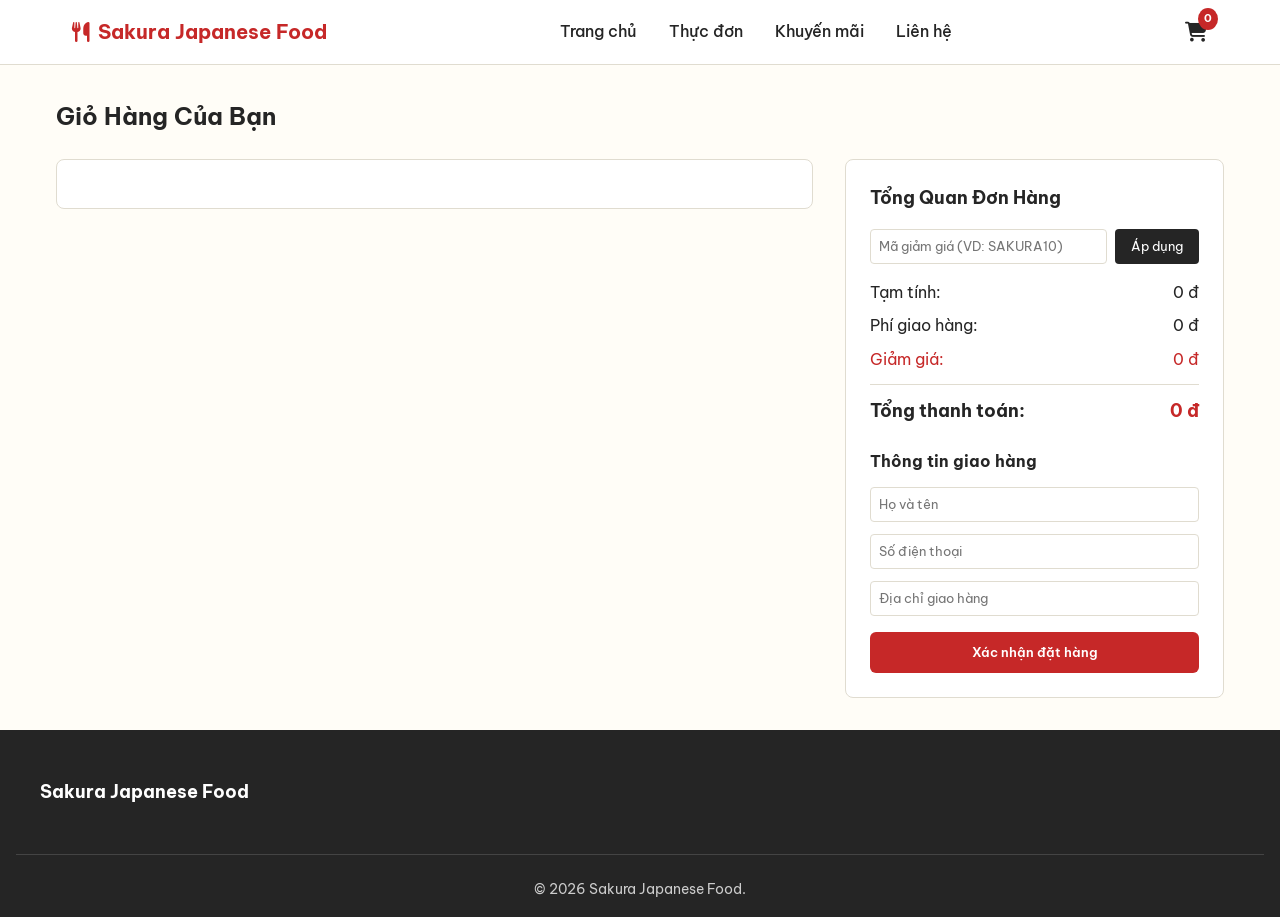
==== html/cart.html @ 330217b2 "repo" ====
<!DOCTYPE html>
<html lang="vi">
<head>
  <meta charset="UTF-8">
  <meta name="viewport" content="width=device-width, initial-scale=1.0">
  <title>Giỏ hàng & Thanh toán - Sakura Japanese Food</title>
  <link rel="stylesheet" href="../css/style.css">
  <link href="https://fonts.googleapis.com/css2?family=Be+Vietnam+Pro:wght@400;500;600;700&display=swap" rel="stylesheet">
  <link rel="stylesheet" href="https://cdnjs.cloudflare.com/ajax/libs/font-awesome/6.4.0/css/all.min.css">
</head>
<body>
  <header>
    <div class="nav-container">
      <a href="index.html" class="logo"><i class="fa-solid fa-utensils"></i> Sakura Japanese Food</a>
      <nav class="nav-links">
        <a href="index.html">Trang chủ</a>
        <a href="menu.html">Thực đơn</a>
        <a href="promotions.html">Khuyến mãi</a>
        <a href="contact.html">Liên hệ</a>
      </nav>
      <div class="nav-actions">
        <a href="cart.html" class="cart-icon-btn active"><i class="fa-solid fa-cart-shopping"></i><span class="cart-badge">0</span></a>
        <button class="hamburger"><i class="fa-solid fa-bars"></i></button>
      </div>
    </div>
  </header>

  <main class="container">
    <h2 style="margin-bottom: 1.5rem;">Giỏ Hàng Của Bạn</h2>
    <div style="display: grid; grid-template-columns: 2fr 1fr; gap: 2rem; align-items: start;">
      <div style="background: white; padding: 1.5rem; border-radius: 8px; border: 1px solid #E0DCD0;" id="cart-items-container">
        <!-- Render danh sách sản phẩm trong giỏ -->
      </div>
      <div style="background: white; padding: 1.5rem; border-radius: 8px; border: 1px solid #E0DCD0;">
        <h3 style="margin-bottom: 1rem; font-size: 1.1rem;">Tổng Quan Đơn Hàng</h3>
        <div style="display: flex; gap: 0.5rem; margin-bottom: 1rem;">
          <input type="text" id="promo-code-input" placeholder="Mã giảm giá (VD: SAKURA10)" style="flex: 1; padding: 0.5rem; border: 1px solid #E0DCD0; border-radius: 4px;">
          <button id="apply-promo-btn" style="padding: 0.5rem 1rem; background: #252525; color: white; border: none; border-radius: 4px; cursor: pointer;">Áp dụng</button>
        </div>
        <p id="promo-msg" style="font-size: 0.85rem; margin-bottom: 1rem;"></p>
        <div style="display: flex; justify-content: space-between; margin-bottom: 0.5rem;"><span>Tạm tính:</span><span id="subtotal-price">0 đ</span></div>
        <div style="display: flex; justify-content: space-between; margin-bottom: 0.5rem;"><span>Phí giao hàng:</span><span id="shipping-fee">0 đ</span></div>
        <div style="display: flex; justify-content: space-between; margin-bottom: 0.75rem; color: #C62828;"><span>Giảm giá:</span><span id="discount-amount">0 đ</span></div>
        <hr style="margin-bottom: 0.75rem; border: 0; border-top: 1px solid #E0DCD0;">
        <div style="display: flex; justify-content: space-between; font-weight: 700; font-size: 1.1rem; margin-bottom: 1.5rem;"><span>Tổng thanh toán:</span><span id="final-total" style="color: #C62828;">0 đ</span></div>

        <form id="checkout-form">
          <h4 style="margin-bottom: 0.75rem; font-size: 1rem;">Thông tin giao hàng</h4>
          <div style="margin-bottom: 0.75rem;"><input type="text" id="fullname" placeholder="Họ và tên" required style="width: 100%; padding: 0.5rem; border: 1px solid #E0DCD0; border-radius: 4px;"></div>
          <div style="margin-bottom: 0.75rem;"><input type="tel" id="phone" placeholder="Số điện thoại" required style="width: 100%; padding: 0.5rem; border: 1px solid #E0DCD0; border-radius: 4px;"></div>
          <div style="margin-bottom: 1rem;"><input type="text" id="address" placeholder="Địa chỉ giao hàng" required style="width: 100%; padding: 0.5rem; border: 1px solid #E0DCD0; border-radius: 4px;"></div>
          <button type="submit" class="btn-cta" style="width: 100%; padding: 0.75rem;">Xác nhận đặt hàng</button>
        </form>
      </div>
    </div>
  </main>

  <footer>
    <div class="footer-container"><div class="footer-col"><h3>Sakura Japanese Food</h3></div></div>
    <div class="footer-bottom"><p>&copy; 2026 Sakura Japanese Food.</p></div>
  </footer>

  <script src="../js/main.js"></script>
  <script src="../js/cart.js"></script>
  <script src="../js/assistant.js"></script>
</body>
</html>
---- css/style.css ----
/* ==========================================
   SAKURA JAPANESE FOOD - DESIGN SYSTEM
   ========================================== */
:root {
  --primary-red: #C62828;
  --primary-dark-red: #8E0000;
  --bg-cream: #FFFDF7;
  --text-charcoal: #252525;
  --accent-gold: #E8C878;
  --border-color: #E0DCD0;
  --white: #FFFFFF;
}

* {
  box-sizing: border-box;
  margin: 0;
  padding: 0;
  font-family: 'Be Vietnam Pro', 'Inter', sans-serif;
}

body {
  background-color: var(--bg-cream);
  color: var(--text-charcoal);
  line-height: 1.6;
  display: flex;
  flex-direction: column;
  min-height: 100vh;
}

a { text-decoration: none; color: inherit; }
ul { list-style: none; }

/* Header & Navigation */
header {
  background-color: var(--white);
  border-bottom: 1px solid var(--border-color);
  position: sticky;
  top: 0;
  z-index: 1000;
}

.nav-container {
  max-width: 1200px;
  margin: 0 auto;
  padding: 1rem 2rem;
  display: flex;
  align-items: center;
  justify-content: space-between;
}

.logo {
  display: flex;
  align-items: center;
  gap: 0.5rem;
  font-weight: 700;
  font-size: 1.25rem;
  color: var(--primary-red);
}

.nav-links {
  display: flex;
  gap: 2rem;
  align-items: center;
}

.nav-links a {
  font-weight: 500;
  color: var(--text-charcoal);
  transition: color 0.2s;
}

.nav-links a:hover, .nav-links a.active {
  color: var(--primary-red);
}

.nav-actions {
  display: flex;
  align-items: center;
  gap: 1.25rem;
}

.cart-icon-btn {
  position: relative;
  background: none;
  border: none;
  cursor: pointer;
  font-size: 1.25rem;
  color: var(--text-charcoal);
}

.cart-badge {
  position: absolute;
  top: -8px;
  right: -10px;
  background-color: var(--primary-red);
  color: white;
  font-size: 0.7rem;
  padding: 2px 6px;
  border-radius: 50%;
  font-weight: bold;
}

.btn-cta {
  background-color: var(--primary-red);
  color: white;
  padding: 0.5rem 1.25rem;
  border-radius: 6px;
  font-weight: 600;
  border: none;
  cursor: pointer;
  transition: background 0.2s;
}

.btn-cta:hover { background-color: var(--primary-dark-red); }

.hamburger {
  display: none;
  background: none;
  border: none;
  font-size: 1.5rem;
  cursor: pointer;
}

/* Container & Layout */
.container {
  max-width: 1200px;
  margin: 2rem auto;
  padding: 0 1rem;
  flex: 1;
  width: 100%;
}

/* Hero Section */
.hero {
  background: linear-gradient(rgba(0,0,0,0.5), rgba(0,0,0,0.5)), url('https://images.unsplash.com/photo-1579871494447-9811cf80d66c?q=80&w=1600&auto=format&fit=crop') center/cover no-repeat;
  color: white;
  padding: 6rem 2rem;
  text-align: center;
}

.hero h1 {
  font-size: 3rem;
  margin-bottom: 1rem;
  color: var(--accent-gold);
}

.hero p {
  font-size: 1.2rem;
  margin-bottom: 2rem;
  max-width: 600px;
  margin-left: auto;
  margin-right: auto;
}

.hero-buttons {
  display: flex;
  gap: 1rem;
  justify-content: center;
}

.btn-secondary {
  background: transparent;
  border: 2px solid white;
  color: white;
  padding: 0.5rem 1.25rem;
  border-radius: 6px;
  font-weight: 600;
  cursor: pointer;
  transition: all 0.2s;
}

.btn-secondary:hover {
  background: white;
  color: var(--text-charcoal);
}

/* Grids & Cards */
.grid-products {
  display: grid;
  grid-template-columns: repeat(auto-fill, minmax(260px, 1fr));
  gap: 1.5rem;
  margin-top: 1.5rem;
}

.card {
  background: white;
  border-radius: 8px;
  overflow: hidden;
  border: 1px solid var(--border-color);
  transition: transform 0.2s, box-shadow 0.2s;
  display: flex;
  flex-direction: column;
}

.card:hover {
  transform: translateY(-4px);
  box-shadow: 0 10px 20px rgba(0,0,0,0.08);
}

.card img {
  width: 100%;
  height: 180px;
  object-fit: cover;
}

.card-body {
  padding: 1.25rem;
  display: flex;
  flex-direction: column;
  flex: 1;
}

.card-title {
  font-size: 1.1rem;
  font-weight: 600;
  margin-bottom: 0.5rem;
}

.card-desc {
  font-size: 0.85rem;
  color: #666;
  margin-bottom: 1rem;
  flex: 1;
}

.card-footer {
  display: flex;
  align-items: center;
  justify-content: space-between;
  margin-top: auto;
}

.price {
  font-weight: 700;
  color: var(--primary-red);
}

/* Footer */
footer {
  background-color: var(--text-charcoal);
  color: #CCC;
  padding: 3rem 1rem 1rem;
  margin-top: auto;
}

.footer-container {
  max-width: 1200px;
  margin: 0 auto;
  display: grid;
  grid-template-columns: repeat(auto-fit, minmax(220px, 1fr));
  gap: 2rem;
  margin-bottom: 2rem;
}

.footer-col h3 {
  color: white;
  margin-bottom: 1rem;
  font-size: 1.1rem;
}

.footer-col ul li { margin-bottom: 0.5rem; }
.footer-col ul li a:hover { color: white; }
.footer-bottom {
  text-align: center;
  padding-top: 1.5rem;
  border-top: 1px solid #444;
  font-size: 0.85rem;
}

/* ==========================================
   VIRTUAL AI ASSISTANT CHATBOT STYLES
   ========================================== */
.ai-fab {
  position: fixed;
  bottom: 25px;
  right: 25px;
  background-color: var(--primary-red);
  color: white;
  width: 60px;
  height: 60px;
  border-radius: 50%;
  display: flex;
  align-items: center;
  justify-content: center;
  font-size: 1.5rem;
  box-shadow: 0 4px 15px rgba(198, 40, 40, 0.4);
  cursor: pointer;
  z-index: 9999;
  transition: transform 0.2s;
  border: none;
}
.ai-fab:hover { transform: scale(1.08); }

.ai-chat-box {
  position: fixed;
  bottom: 95px;
  right: 25px;
  width: 350px;
  height: 480px;
  background: white;
  border-radius: 12px;
  box-shadow: 0 10px 30px rgba(0,0,0,0.15);
  display: none;
  flex-direction: column;
  z-index: 9999;
  border: 1px solid var(--border-color);
  overflow: hidden;
}

.ai-chat-header {
  background-color: var(--primary-red);
  color: white;
  padding: 1rem;
  display: flex;
  align-items: center;
  justify-content: space-between;
  font-weight: 600;
}

.ai-chat-body {
  flex: 1;
  padding: 1rem;
  overflow-y: auto;
  display: flex;
  flex-direction: column;
  gap: 0.75rem;
  background-color: #FAFAFA;
}

.ai-msg {
  max-width: 80%;
  padding: 0.6rem 0.9rem;
  border-radius: 8px;
  font-size: 0.9rem;
  line-height: 1.4;
}

.ai-msg.bot {
  background-color: white;
  color: var(--text-charcoal);
  align-self: flex-start;
  border: 1px solid var(--border-color);
}

.ai-msg.user {
  background-color: var(--primary-red);
  color: white;
  align-self: flex-end;
}

.ai-chat-footer {
  padding: 0.75rem;
  background: white;
  border-top: 1px solid var(--border-color);
  display: flex;
  gap: 0.5rem;
}

.ai-chat-footer input {
  flex: 1;
  padding: 0.5rem 0.75rem;
  border: 1px solid var(--border-color);
  border-radius: 6px;
  outline: none;
  font-size: 0.9rem;
}

.ai-chat-footer button {
  background-color: var(--primary-red);
  color: white;
  border: none;
  padding: 0 1rem;
  border-radius: 6px;
  cursor: pointer;
  font-weight: 600;
}

/* Responsive */
@media (max-width: 768px) {
  .nav-links {
    display: none;
    flex-direction: column;
    position: absolute;
    top: 100%;
    left: 0;
    width: 100%;
    background: white;
    padding: 1.5rem;
    border-bottom: 1px solid var(--border-color);
  }
  .nav-links.active { display: flex; }
  .hamburger { display: block; }
  .hero h1 { font-size: 2.2rem; }
  .ai-chat-box { width: 90%; right: 5%; left: 5%; }
}
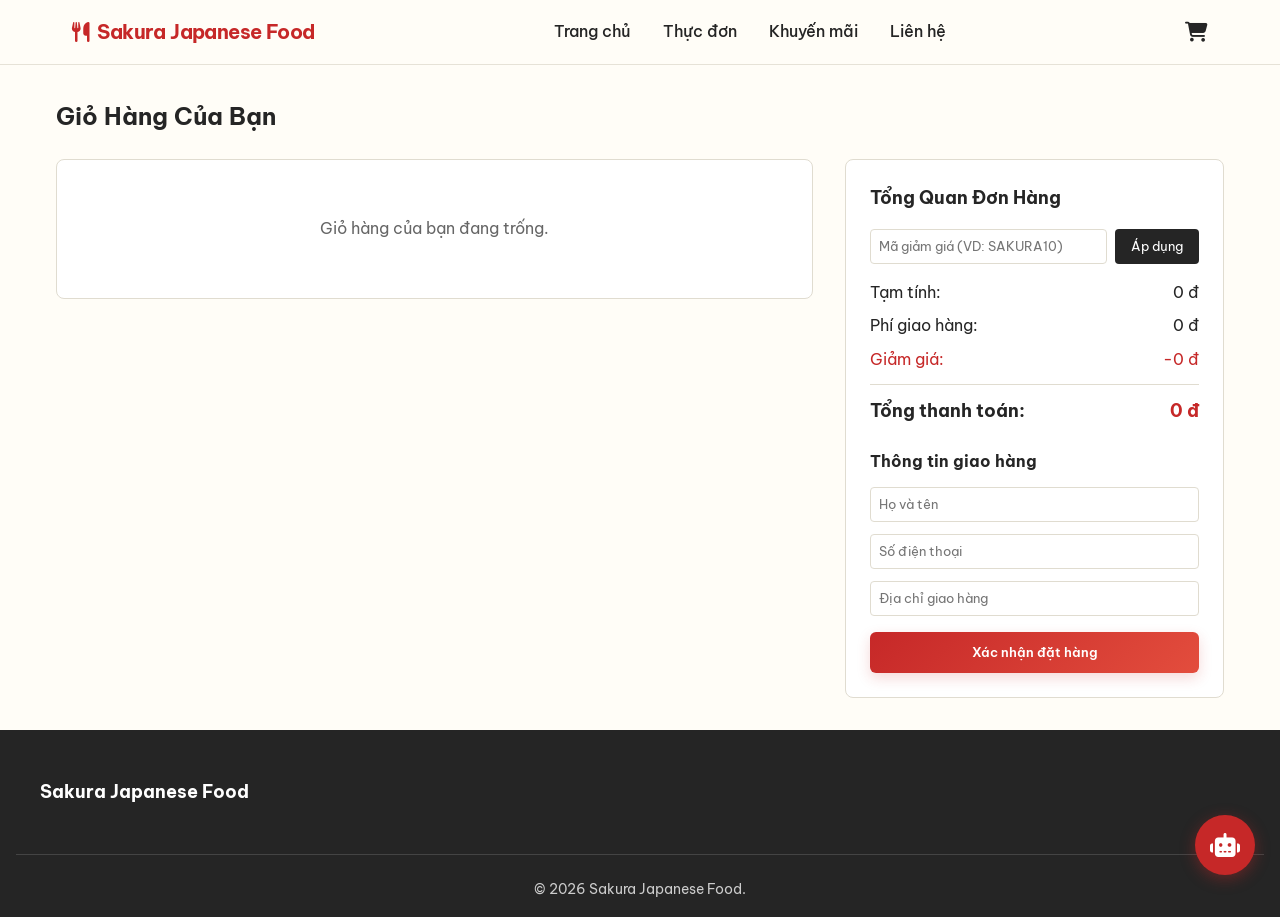
==== commit d900daab: "update" ====
--- a/html/cart.html
+++ b/html/cart.html
@@ -60,8 +60,8 @@
     <div class="footer-bottom"><p>&copy; 2026 Sakura Japanese Food.</p></div>
   </footer>
 
-  <script src="../js/main.js"></script>
-  <script src="../js/cart.js"></script>
-  <script src="../js/assistant.js"></script>
+  <script src="../javascripts/main.js"></script>
+  <script src="../javascripts/cart.js"></script>
+  <script src="../javascripts/assistant.js"></script>
 </body>
 </html>
--- a/css/style.css
+++ b/css/style.css
@@ -9,6 +9,7 @@
   --accent-gold: #E8C878;
   --border-color: #E0DCD0;
   --white: #FFFFFF;
+  --soft-pink: #FFF1EE;
 }
 
 * {
@@ -32,11 +33,12 @@
 
 /* Header & Navigation */
 header {
-  background-color: var(--white);
-  border-bottom: 1px solid var(--border-color);
+  background-color: rgba(255, 253, 247, 0.96);
+  border-bottom: 1px solid rgba(224, 220, 208, 0.8);
   position: sticky;
   top: 0;
   z-index: 1000;
+  backdrop-filter: blur(12px);
 }
 
 .nav-container {
@@ -55,6 +57,7 @@
   font-weight: 700;
   font-size: 1.25rem;
   color: var(--primary-red);
+  letter-spacing: -0.03em;
 }
 
 .nav-links {
@@ -101,17 +104,22 @@
 }
 
 .btn-cta {
-  background-color: var(--primary-red);
+  background: linear-gradient(135deg, var(--primary-red), #E34D3D);
   color: white;
   padding: 0.5rem 1.25rem;
   border-radius: 6px;
   font-weight: 600;
   border: none;
   cursor: pointer;
-  transition: background 0.2s;
-}
-
-.btn-cta:hover { background-color: var(--primary-dark-red); }
+  transition: transform 0.2s, box-shadow 0.2s, background 0.2s;
+  box-shadow: 0 5px 14px rgba(198, 40, 40, 0.18);
+}
+
+.btn-cta:hover {
+  background: linear-gradient(135deg, var(--primary-dark-red), var(--primary-red));
+  transform: translateY(-2px);
+  box-shadow: 0 8px 18px rgba(198, 40, 40, 0.25);
+}
 
 .hamburger {
   display: none;
@@ -132,30 +140,53 @@
 
 /* Hero Section */
 .hero {
-  background: linear-gradient(rgba(0,0,0,0.5), rgba(0,0,0,0.5)), url('https://images.unsplash.com/photo-1579871494447-9811cf80d66c?q=80&w=1600&auto=format&fit=crop') center/cover no-repeat;
-  color: white;
-  padding: 6rem 2rem;
-  text-align: center;
+  position: relative;
+  overflow: hidden;
+  background:
+    linear-gradient(90deg, rgba(28, 17, 15, 0.86) 0%, rgba(28, 17, 15, 0.64) 50%, rgba(28, 17, 15, 0.18) 100%),
+    url('../images/sashimi_assortment.jpg') center 52%/cover no-repeat;
+  color: white;
+  padding: 7rem max(2rem, calc((100% - 1120px) / 2));
+  text-align: left;
+  min-height: 460px;
+  display: flex;
+  flex-direction: column;
+  align-items: flex-start;
+  justify-content: center;
+}
+
+.hero-kicker {
+  display: inline-flex;
+  align-items: center;
+  gap: 0.5rem;
+  color: var(--accent-gold);
+  text-transform: uppercase;
+  letter-spacing: 0.14em;
+  font-size: 0.78rem;
+  font-weight: 700;
+  margin-bottom: 1rem;
 }
 
 .hero h1 {
-  font-size: 3rem;
+  font-size: clamp(2.5rem, 5vw, 4.25rem);
+  line-height: 1.12;
   margin-bottom: 1rem;
   color: var(--accent-gold);
+  max-width: 720px;
 }
 
 .hero p {
-  font-size: 1.2rem;
-  margin-bottom: 2rem;
-  max-width: 600px;
-  margin-left: auto;
-  margin-right: auto;
+  font-size: 1.08rem;
+  margin: 0 0 2rem;
+  max-width: 560px;
+  color: rgba(255, 255, 255, 0.88);
 }
 
 .hero-buttons {
   display: flex;
   gap: 1rem;
-  justify-content: center;
+  justify-content: flex-start;
+  flex-wrap: wrap;
 }
 
 .btn-secondary {
@@ -184,23 +215,26 @@
 
 .card {
   background: white;
-  border-radius: 8px;
+  border-radius: 14px;
   overflow: hidden;
-  border: 1px solid var(--border-color);
-  transition: transform 0.2s, box-shadow 0.2s;
+  border: 1px solid rgba(224, 220, 208, 0.8);
+  transition: transform 0.25s, box-shadow 0.25s, border-color 0.25s;
+  box-shadow: 0 5px 18px rgba(47, 35, 29, 0.04);
   display: flex;
   flex-direction: column;
 }
 
 .card:hover {
-  transform: translateY(-4px);
-  box-shadow: 0 10px 20px rgba(0,0,0,0.08);
+  transform: translateY(-6px);
+  border-color: rgba(198, 40, 40, 0.22);
+  box-shadow: 0 16px 30px rgba(47, 35, 29, 0.1);
 }
 
 .card img {
   width: 100%;
   height: 180px;
   object-fit: cover;
+  background: var(--soft-pink);
 }
 
 .card-body {
@@ -233,6 +267,92 @@
 .price {
   font-weight: 700;
   color: var(--primary-red);
+}
+
+.section-heading {
+  text-align: center;
+  margin-bottom: 0.5rem;
+}
+
+.section-subtitle {
+  text-align: center;
+  color: #777;
+  margin-bottom: 1.5rem;
+}
+
+.promo-intro {
+  text-align: center;
+  padding: 2.5rem 1rem 2rem;
+  background: radial-gradient(ellipse at top, #FFE8DF 0%, rgba(255, 253, 247, 0) 72%);
+}
+
+.promo-intro .hero-kicker {
+  color: var(--primary-red);
+  margin-bottom: 0.5rem;
+}
+
+.promo-intro h1 {
+  color: var(--text-charcoal);
+  font-size: clamp(2rem, 4vw, 3rem);
+  line-height: 1.2;
+  margin-bottom: 0.65rem;
+}
+
+.promo-intro p {
+  color: #6A625C;
+}
+
+.promo-grid {
+  display: grid;
+  grid-template-columns: repeat(auto-fit, minmax(280px, 1fr));
+  gap: 1.25rem;
+}
+
+.promo-card {
+  position: relative;
+  padding: 1.5rem;
+  background: linear-gradient(145deg, #FFFFFF 0%, #FFF8F3 100%);
+  border: 1px solid #F0DDD2;
+}
+
+.promo-card h2 {
+  color: var(--text-charcoal);
+  font-size: 1.15rem;
+  margin-bottom: 0.5rem;
+}
+
+.promo-card p {
+  color: #6A625C;
+  font-size: 0.92rem;
+  margin-bottom: 1rem;
+}
+
+.promo-icon {
+  width: 48px;
+  height: 48px;
+  display: grid;
+  place-items: center;
+  color: var(--primary-red);
+  background: var(--soft-pink);
+  border-radius: 14px;
+  font-size: 1.2rem;
+  margin-bottom: 1rem;
+}
+
+.promo-code {
+  display: inline-flex;
+  padding: 0.4rem 0.7rem;
+  margin-bottom: 1rem;
+  border: 1px dashed #D98B78;
+  border-radius: 7px;
+  background: #FFF;
+  color: var(--primary-dark-red);
+  font-weight: 700;
+  letter-spacing: 0.07em;
+}
+
+.promo-card .btn-cta {
+  display: inline-block;
 }
 
 /* Footer */
@@ -375,7 +495,6 @@
   font-weight: 600;
 }
 
-/* Responsive */
 @media (max-width: 768px) {
   .nav-links {
     display: none;
@@ -390,6 +509,21 @@
   }
   .nav-links.active { display: flex; }
   .hamburger { display: block; }
-  .hero h1 { font-size: 2.2rem; }
+  .hero { min-height: 400px; padding: 5rem 1.5rem; }
+  .hero h1 { font-size: 2.4rem; }
+  .hero-buttons { align-items: stretch; }
+  .hero-buttons > * { text-align: center; }
   .ai-chat-box { width: 90%; right: 5%; left: 5%; }
+}
+
+@media (max-width: 480px) {
+  .nav-container { padding: 0.85rem 1rem; }
+  .logo { font-size: 1.02rem; }
+  .nav-actions { gap: 0.9rem; }
+  .nav-actions > .btn-cta { display: none; }
+  .hero { min-height: 370px; padding: 4rem 1.15rem; }
+  .hero h1 { font-size: 2rem; }
+  .hero p { font-size: 0.98rem; }
+  .hero-buttons { flex-direction: column; width: 100%; }
+  .hero-buttons > * { width: 100%; }
 }
